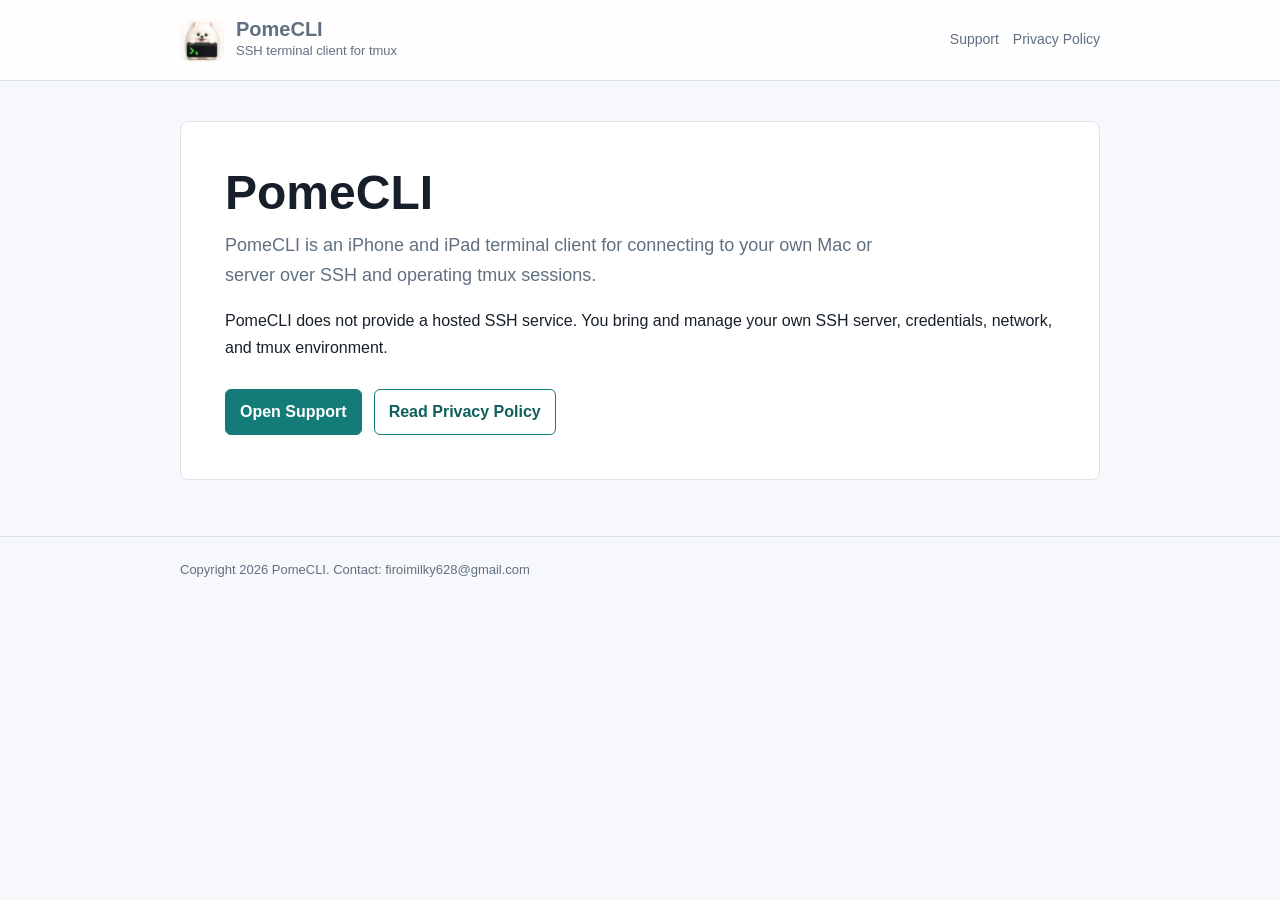
==== index.html @ 58f12a66 "Publish PomeCLI pages" ====
<!doctype html>
<html lang="ja">
  <head>
    <meta charset="utf-8">
    <meta name="viewport" content="width=device-width, initial-scale=1">
    <title>PomeCLI</title>
    <meta name="description" content="PomeCLI support and privacy information.">
    <link rel="stylesheet" href="styles.css">
  </head>
  <body>
    <header>
      <div class="shell masthead">
        <a class="brand" href="index.html">
          <img src="icon.png" alt="" width="44" height="44">
          <span>
            <strong>PomeCLI</strong>
            <span>SSH terminal client for tmux</span>
          </span>
        </a>
        <nav aria-label="Primary navigation">
          <a href="support.html">Support</a>
          <a href="privacy.html">Privacy Policy</a>
        </nav>
      </div>
    </header>

    <main>
      <div class="shell">
        <section class="panel">
          <h1>PomeCLI</h1>
          <p class="lead">PomeCLI is an iPhone and iPad terminal client for connecting to your own Mac or server over SSH and operating tmux sessions.</p>
          <p>PomeCLI does not provide a hosted SSH service. You bring and manage your own SSH server, credentials, network, and tmux environment.</p>
          <div class="actions">
            <a class="button" href="support.html">Open Support</a>
            <a class="button secondary" href="privacy.html">Read Privacy Policy</a>
          </div>
        </section>
      </div>
    </main>

    <footer>
      <div class="shell">Copyright 2026 PomeCLI. Contact: firoimilky628@gmail.com</div>
    </footer>
  </body>
</html>
---- styles.css ----
:root {
  color-scheme: light;
  --bg: #f7f8fb;
  --text: #17202a;
  --muted: #607080;
  --line: #dce3ea;
  --panel: #ffffff;
  --accent: #147c78;
  --accent-strong: #0e5f5c;
}

* {
  box-sizing: border-box;
}

body {
  margin: 0;
  background: var(--bg);
  color: var(--text);
  font-family:
    -apple-system, BlinkMacSystemFont, "Segoe UI", sans-serif;
  line-height: 1.7;
}

a {
  color: var(--accent-strong);
}

.shell {
  width: min(920px, calc(100% - 32px));
  margin: 0 auto;
}

header {
  border-bottom: 1px solid var(--line);
  background: rgba(255, 255, 255, 0.88);
}

.masthead {
  display: flex;
  align-items: center;
  justify-content: space-between;
  gap: 16px;
  padding: 18px 0;
}

.brand {
  display: flex;
  align-items: center;
  gap: 12px;
  color: inherit;
  text-decoration: none;
}

.brand img {
  width: 44px;
  height: 44px;
  border-radius: 10px;
}

.brand strong {
  display: block;
  font-size: 20px;
  line-height: 1.1;
}

.brand span {
  display: block;
  color: var(--muted);
  font-size: 13px;
}

nav {
  display: flex;
  gap: 14px;
  flex-wrap: wrap;
  justify-content: flex-end;
}

nav a {
  color: var(--muted);
  font-size: 14px;
  text-decoration: none;
}

main {
  padding: 40px 0 56px;
}

.panel {
  background: var(--panel);
  border: 1px solid var(--line);
  border-radius: 8px;
  padding: clamp(24px, 5vw, 44px);
}

h1 {
  margin: 0 0 10px;
  font-size: clamp(30px, 5vw, 48px);
  line-height: 1.12;
}

h2 {
  margin: 32px 0 8px;
  font-size: 22px;
}

h3 {
  margin: 24px 0 6px;
  font-size: 18px;
}

p {
  margin: 0 0 16px;
}

ul {
  margin: 0 0 18px;
  padding-left: 22px;
}

.lead {
  color: var(--muted);
  font-size: 18px;
  max-width: 680px;
}

.actions {
  display: flex;
  gap: 12px;
  flex-wrap: wrap;
  margin-top: 28px;
}

.button {
  display: inline-flex;
  align-items: center;
  justify-content: center;
  min-height: 42px;
  border: 1px solid var(--accent);
  border-radius: 6px;
  padding: 8px 14px;
  color: #ffffff;
  background: var(--accent);
  text-decoration: none;
  font-weight: 600;
}

.button.secondary {
  color: var(--accent-strong);
  background: transparent;
}

.meta {
  color: var(--muted);
  font-size: 14px;
}

footer {
  border-top: 1px solid var(--line);
  color: var(--muted);
  font-size: 13px;
  padding: 22px 0;
}

@media (max-width: 640px) {
  .masthead {
    align-items: flex-start;
    flex-direction: column;
  }

  nav {
    justify-content: flex-start;
  }
}
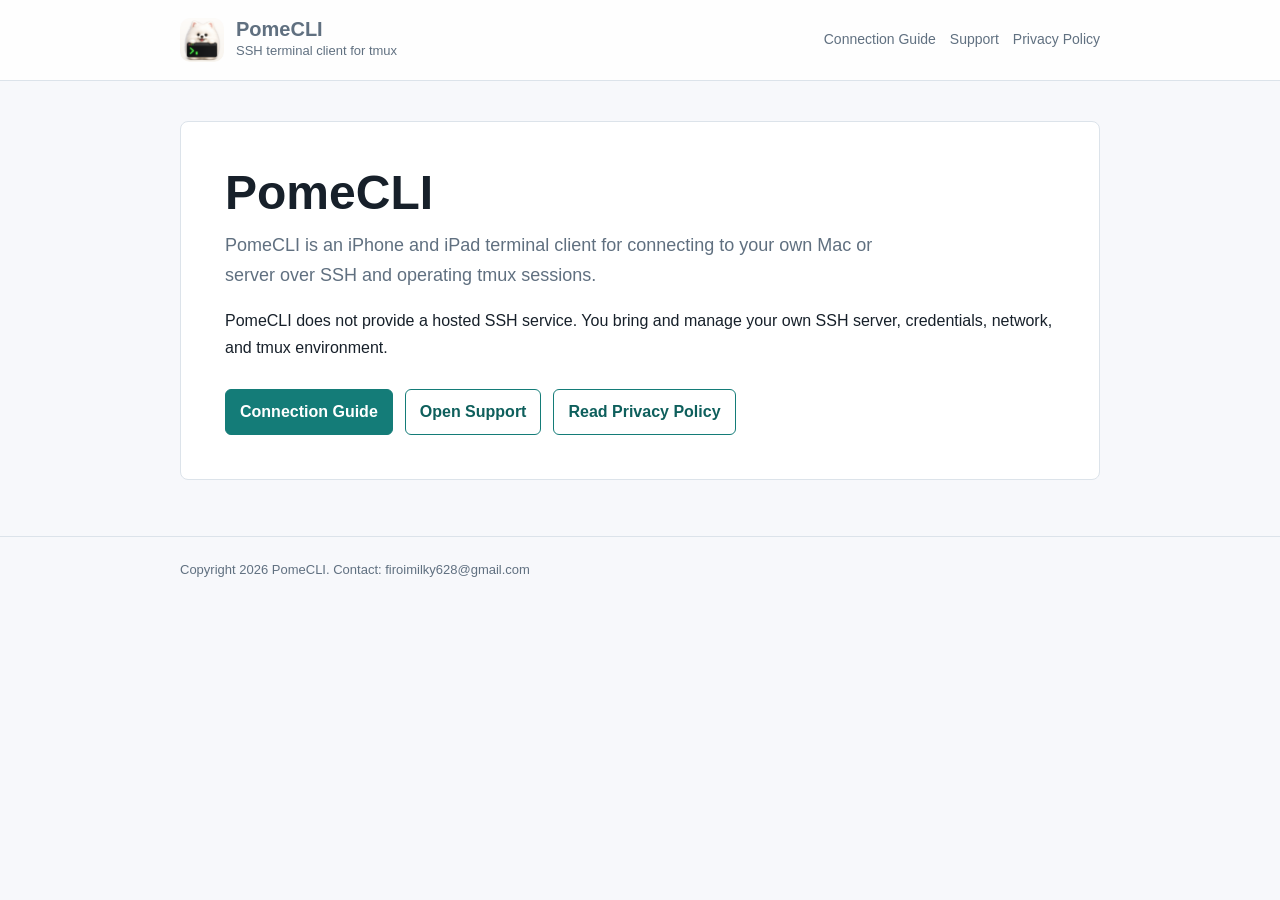
==== commit c4645fe7: "Add connection guide" ====
--- a/index.html
+++ b/index.html
@@ -18,6 +18,7 @@
           </span>
         </a>
         <nav aria-label="Primary navigation">
+          <a href="connection.html">Connection Guide</a>
           <a href="support.html">Support</a>
           <a href="privacy.html">Privacy Policy</a>
         </nav>
@@ -31,7 +32,8 @@
           <p class="lead">PomeCLI is an iPhone and iPad terminal client for connecting to your own Mac or server over SSH and operating tmux sessions.</p>
           <p>PomeCLI does not provide a hosted SSH service. You bring and manage your own SSH server, credentials, network, and tmux environment.</p>
           <div class="actions">
-            <a class="button" href="support.html">Open Support</a>
+            <a class="button" href="connection.html">Connection Guide</a>
+            <a class="button secondary" href="support.html">Open Support</a>
             <a class="button secondary" href="privacy.html">Read Privacy Policy</a>
           </div>
         </section>
